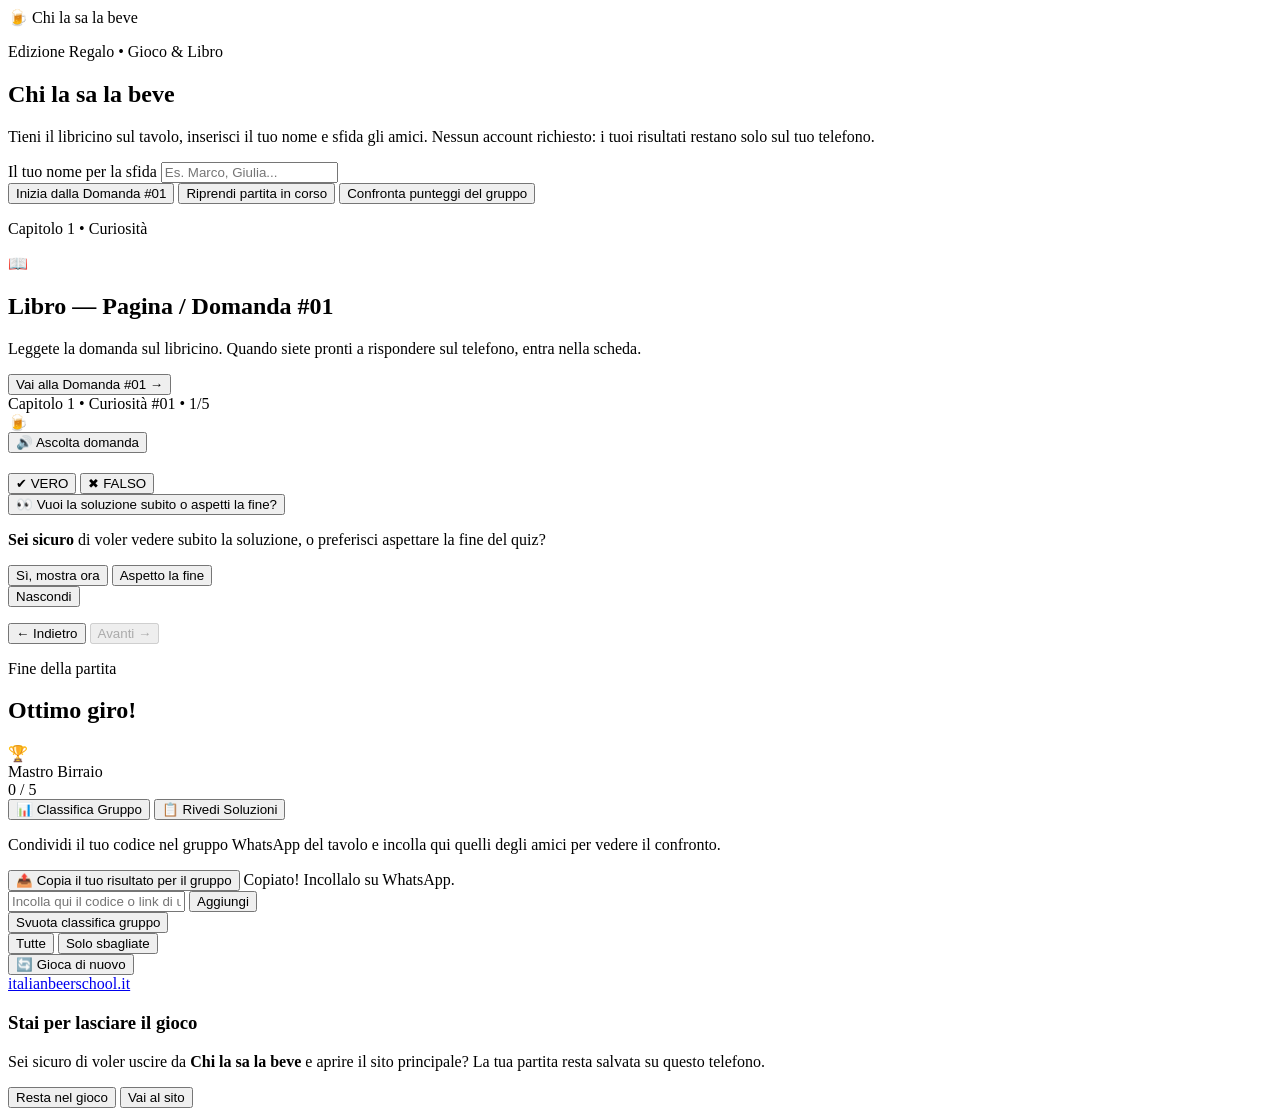
==== index.html @ 8d37fe2a "Create index.html" ====
<!DOCTYPE html>
<html lang="it">
<head>
  <meta charset="UTF-8" />
  <meta name="viewport" content="width=device-width, initial-scale=1.0" />
  <title>Chi la sa la beve — Quiz sulla Birra</title>
  <link rel="stylesheet" href="css/stile.css" />
</head>
<body>
  <div class="app-overlay">
    <main class="container">
      <!-- HEADER MINIMALE -->
      <header class="topbar">
        <span class="brand">🍺 Chi la sa la beve</span>
        <span id="player-badge-top" class="player-pill hidden"></span>
      </header>

      <!-- 1. SCHERMATA INGRESSO -->
      <section id="view-welcome" class="card view">
        <p class="eyebrow">Edizione Regalo • Gioco &amp; Libro</p>
        <h1>Chi la sa la beve</h1>
        <p class="subtitle">
          Tieni il libricino sul tavolo, inserisci il tuo nome e sfida gli amici.
          Nessun account richiesto: i tuoi risultati restano solo sul tuo telefono.
        </p>

        <div class="field-group">
          <label for="player-name">Il tuo nome per la sfida</label>
          <input
            type="text"
            id="player-name"
            placeholder="Es. Marco, Giulia..."
            maxlength="20"
            autocomplete="off"
          />
        </div>

        <button id="btn-start" class="btn btn-primary" type="button">
          Inizia dalla Domanda #01
        </button>

        <button id="btn-resume" class="btn btn-secondary hidden" type="button">
          Riprendi partita in corso
        </button>

        <button id="btn-open-group-home" class="btn btn-ghost" type="button">
          Confronta punteggi del gruppo
        </button>
      </section>

      <!-- 2. SCHERMATA PONTE LIBRO -> DOMANDA -->
      <section id="view-bridge" class="card view hidden">
        <div class="progress-bar">
          <div id="bridge-progress-fill" class="progress-fill"></div>
        </div>
        <p id="bridge-chapter" class="eyebrow">Capitolo 1 • Curiosità</p>
        <div class="book-callout">
          <span class="book-icon">📖</span>
          <h2 id="bridge-title">Libro — Pagina / Domanda #01</h2>
          <p class="subtitle">
            Leggete la domanda sul libricino. Quando siete pronti a rispondere sul telefono, entra nella scheda.
          </p>
        </div>

        <button id="btn-enter-question" class="btn btn-primary" type="button">
          Vai alla Domanda #01 →
        </button>
      </section>

      <!-- 3. SCHERMATA DOMANDA -->
      <section id="view-question" class="card view hidden">
        <div class="question-meta">
          <span id="q-chapter" class="eyebrow">Capitolo 1 • Curiosità</span>
          <span id="q-counter" class="counter-pill">#01 • 1/5</span>
        </div>

        <!-- Immagine della singola domanda -->
        <div class="question-media">
          <img
            id="q-image"
            src="assets/img/domanda-01.webp"
            alt="Illustrazione della domanda"
            onerror="this.style.display='none'; document.getElementById('q-img-fallback').classList.remove('hidden');"
          />
          <div id="q-img-fallback" class="img-fallback hidden">🍺</div>
        </div>

        <!-- Pulsante Audio -->
        <div class="audio-row">
          <button id="btn-audio" class="btn-audio" type="button" aria-label="Ascolta la domanda">
            <span id="audio-icon">🔊</span>
            <span id="audio-label">Ascolta domanda</span>
          </button>
        </div>

        <!-- Testo Domanda -->
        <h2 id="q-text" class="question-text"></h2>

        <!-- Risposte Vero / Falso -->
        <div class="vf-grid">
          <button id="btn-true" class="btn btn-vf btn-true" type="button">
            ✔ VERO
          </button>
          <button id="btn-false" class="btn btn-vf btn-false" type="button">
            ✖ FALSO
          </button>
        </div>

        <!-- Opzione "Soluzione subito" con doppia conferma -->
        <div class="instant-box">
          <button id="btn-want-solution" class="btn btn-ghost small" type="button">
            👀 Vuoi la soluzione subito o aspetti la fine?
          </button>

          <div id="confirm-solution-box" class="confirm-panel hidden">
            <p>
              <strong>Sei sicuro</strong> di voler vedere subito la soluzione, o preferisci aspettare la fine del quiz?
            </p>
            <div class="confirm-actions">
              <button id="btn-confirm-reveal" class="btn btn-warning small" type="button">
                Sì, mostra ora
              </button>
              <button id="btn-cancel-reveal" class="btn btn-ghost small" type="button">
                Aspetto la fine
              </button>
            </div>
          </div>

          <div id="revealed-solution-box" class="solution-panel hidden">
            <div class="solution-header">
              <strong id="revealed-verdict"></strong>
              <button id="btn-hide-solution" class="link-btn" type="button">Nascondi</button>
            </div>
            <p id="revealed-explanation"></p>
          </div>
        </div>

        <div class="nav-footer">
          <button id="btn-prev" class="btn btn-ghost small" type="button">← Indietro</button>
          <button id="btn-next" class="btn btn-primary" type="button" disabled>
            Avanti →
          </button>
        </div>
      </section>

      <!-- 4. SCHERMATA RIEPILOGO & SOLUZIONI COMPATTE -->
      <section id="view-summary" class="card view hidden">
        <p class="eyebrow">Fine della partita</p>
        <h2 id="summary-heading">Ottimo giro!</h2>

        <div class="score-hero">
          <div id="player-badge-icon" class="badge-art">🏆</div>
          <div>
            <div id="player-rank-title" class="rank-title">Mastro Birraio</div>
            <div id="player-score-text" class="score-big">0 / 5</div>
          </div>
        </div>

        <div class="summary-tabs">
          <button id="tab-group" class="tab-btn active" type="button">
            📊 Classifica Gruppo
          </button>
          <button id="tab-review" class="tab-btn" type="button">
            📋 Rivedi Soluzioni
          </button>
        </div>

        <!-- PANNELLO A: GRAFICO E CONFRONTO GRUPPO -->
        <div id="panel-group" class="tab-panel">
          <p class="subtitle small">
            Condividi il tuo codice nel gruppo WhatsApp del tavolo e incolla qui quelli degli amici per vedere il confronto.
          </p>

          <div class="share-box">
            <button id="btn-copy-code" class="btn btn-primary small" type="button">
              📤 Copia il tuo risultato per il gruppo
            </button>
            <span id="copy-feedback" class="feedback-text hidden">Copiato! Incollalo su WhatsApp.</span>
          </div>

          <div class="import-box">
            <input
              type="text"
              id="friend-code-input"
              placeholder="Incolla qui il codice o link di un amico..."
            />
            <button id="btn-add-friend" class="btn btn-secondary small" type="button">
              Aggiungi
            </button>
          </div>

          <div id="group-chart" class="chart-list"></div>

          <button id="btn-reset-group" class="link-btn danger" type="button">
            Svuota classifica gruppo
          </button>
        </div>

        <!-- PANNELLO B: SOLUZIONI RAGGRUPPATE -->
        <div id="panel-review" class="tab-panel hidden">
          <div class="filter-row">
            <button id="filter-all" class="filter-pill active" type="button">Tutte</button>
            <button id="filter-wrong" class="filter-pill" type="button">Solo sbagliate</button>
          </div>
          <div id="review-list" class="review-list"></div>
        </div>

        <div class="nav-footer">
          <button id="btn-restart" class="btn btn-ghost small" type="button">
            🔄 Gioca di nuovo
          </button>
        </div>
      </section>

      <!-- FOOTER MINUSCOLO IN FONDO ALLA PAGINA -->
      <footer class="tiny-footer">
        <a
          href="https://italianbeerschool.it"
          id="leave-site-link"
          class="tiny-link"
          data-target-url="https://italianbeerschool.it"
        >
          italianbeerschool.it
        </a>
      </footer>

      <!-- MODALE DI CONFERMA USCITA -->
      <div id="leave-modal" class="modal-backdrop hidden" role="dialog" aria-modal="true">
        <div class="modal-box">
          <h3>Stai per lasciare il gioco</h3>
          <p class="subtitle small">
            Sei sicuro di voler uscire da <strong>Chi la sa la beve</strong> e aprire il sito principale? La tua partita resta salvata su questo telefono.
          </p>
          <div class="modal-actions">
            <button id="btn-cancel-leave" class="btn btn-secondary small" type="button">
              Resta nel gioco
            </button>
            <button id="btn-confirm-leave" class="btn btn-ghost small" type="button">
              Vai al sito
            </button>
          </div>
        </div>
      </div>
    </main>
  </div>

  <script src="js/app.js"></script>
</body>
</html>
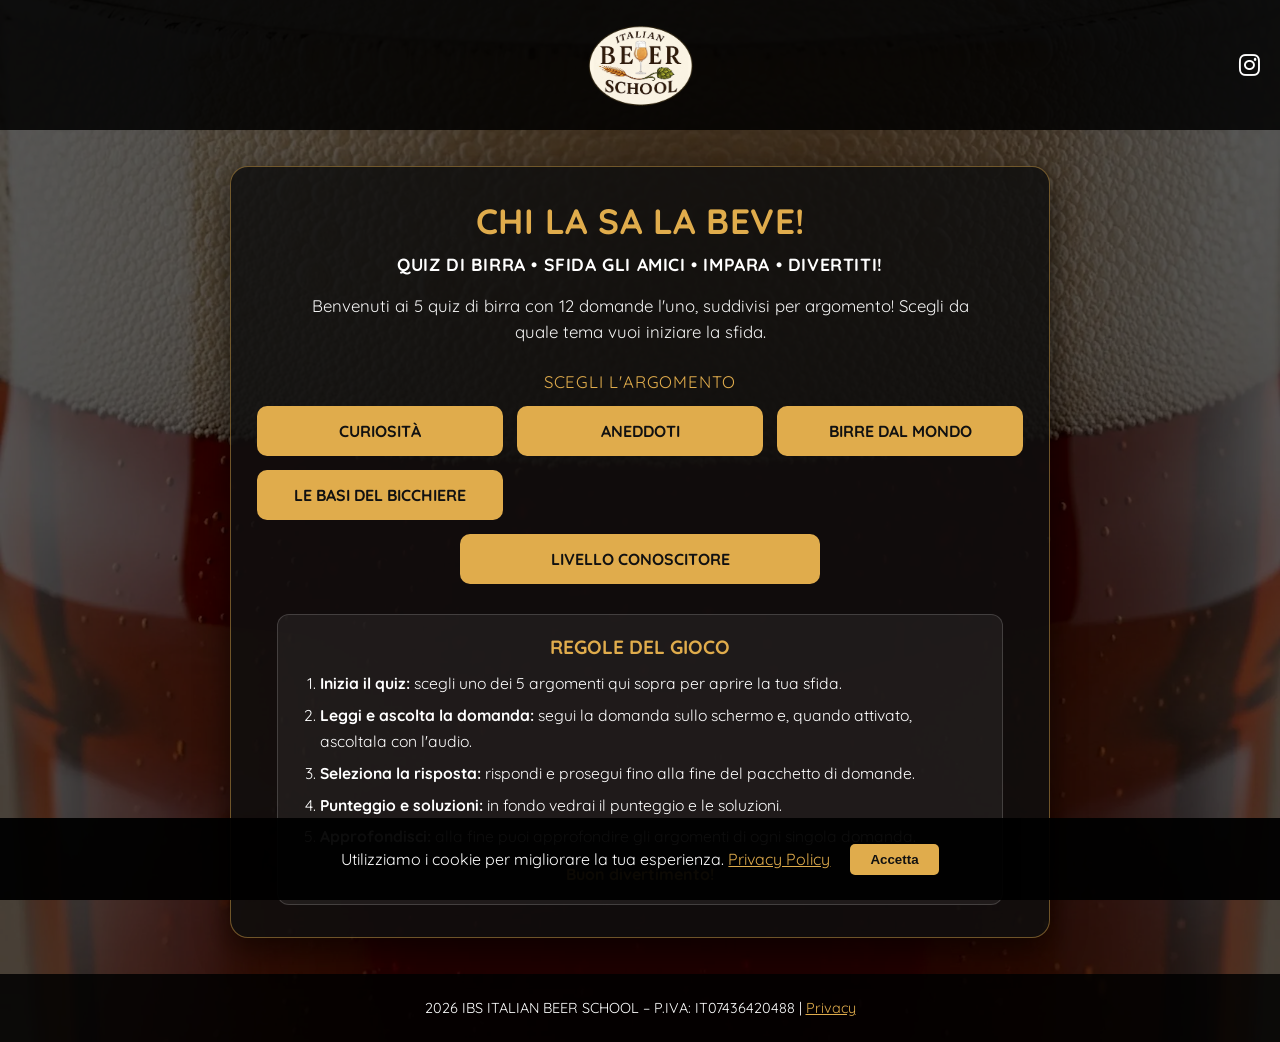
==== commit 37c7b57b: "Update index.html DA CAPO" ====
--- a/index.html
+++ b/index.html
@@ -1,249 +1,413 @@
 <!DOCTYPE html>
 <html lang="it">
 <head>
-  <meta charset="UTF-8" />
-  <meta name="viewport" content="width=device-width, initial-scale=1.0" />
-  <title>Chi la sa la beve — Quiz sulla Birra</title>
-  <link rel="stylesheet" href="css/stile.css" />
+    <!-- Google tag (gtag.js) -->
+    <script async src="https://www.googletagmanager.com/gtag/js?id=G-1Z1LYHFBGN"></script>
+    <script>
+      window.dataLayer = window.dataLayer || [];
+      function gtag(){dataLayer.push(arguments);}
+      gtag('js', new Date());
+      gtag('config', 'G-1Z1LYHFBGN');
+    </script>
+    <meta charset="UTF-8" />
+    <meta name="viewport" content="width=device-width, initial-scale=1.0" />
+    <title>Chi la sa la beve! - Italian Beer School</title>
+    <link rel="icon" type="image/png" href="favicon.png">
+    <link href="https://fonts.googleapis.com/css2?family=Quicksand:wght@400;600;700&display=swap" rel="stylesheet" />
+    <link rel="stylesheet" href="https://cdnjs.cloudflare.com/ajax/libs/font-awesome/6.0.0/css/all.min.css" />
+    <style>
+        /* --- STILE BASE --- */
+        html, body {
+            margin: 0;
+            padding: 0;
+            min-height: 100%;
+            font-family: 'Quicksand', sans-serif;
+            background: url('sfondo-birra-scuola.webp') no-repeat center center fixed;
+            background-size: cover;
+            color: #fff;
+            overflow-x: hidden;
+        }
+        .overlay {
+            display: flex;
+            flex-direction: column;
+            min-height: 100vh;
+            background-color: rgba(0, 0, 0, 0.65);
+            position: relative;
+            z-index: 1;
+        }
+
+        /* --- HEADER (SENZA MENU LATERALE) --- */
+        header {
+            display: flex;
+            justify-content: space-between;
+            align-items: center;
+            background-color: rgba(0, 0, 0, 0.85);
+            padding: 25px 20px;
+            position: relative;
+            z-index: 10;
+            min-height: 80px;
+        }
+        .header-spacer {
+            width: 30px;
+        }
+        .logo-container {
+            position: absolute;
+            left: 50%;
+            top: 50%;
+            transform: translate(-50%, -50%);
+        }
+        .logo-container img {
+            height: 90px;
+            display: block;
+            cursor: pointer;
+        }
+        .nav-right {
+            display: flex;
+            align-items: center;
+            gap: 20px;
+            z-index: 15;
+        }
+        .ig-link {
+            font-size: 1.5em;
+            color: #fff;
+            text-decoration: none;
+        }
+        .ig-link:hover {
+            color: #e0ac4c;
+        }
+
+        /* --- CONTENUTO BENVENUTO --- */
+        .content {
+            flex: 1;
+            display: flex;
+            align-items: center;
+            justify-content: center;
+            padding: 36px 20px;
+        }
+        .welcome-box {
+            width: 100%;
+            max-width: 820px;
+            background: rgba(15, 15, 15, 0.84);
+            border: 1px solid rgba(224, 172, 76, 0.45);
+            border-radius: 18px;
+            padding: 32px 26px;
+            box-sizing: border-box;
+            text-align: center;
+            box-shadow: 0 12px 32px rgba(0, 0, 0, 0.55);
+        }
+        .welcome-box h1 {
+            margin: 0 0 10px;
+            font-size: 2.2em;
+            color: #e0ac4c;
+            letter-spacing: 0.5px;
+        }
+        .tagline {
+            margin: 0 0 18px;
+            font-size: 1.1em;
+            font-weight: 700;
+            text-transform: uppercase;
+            letter-spacing: 0.6px;
+        }
+        .intro-text {
+            margin: 0 auto 26px;
+            max-width: 660px;
+            font-size: 1.05em;
+            line-height: 1.55;
+            color: #f3f3f3;
+        }
+
+        /* --- 5 PULSANTI ARGOMENTO --- */
+        .topics-title {
+            margin: 0 0 14px;
+            font-size: 1.05em;
+            text-transform: uppercase;
+            letter-spacing: 0.8px;
+            color: #e0ac4c;
+        }
+        .topics-grid {
+            display: grid;
+            grid-template-columns: repeat(auto-fit, minmax(210px, 1fr));
+            gap: 14px;
+            margin-bottom: 30px;
+        }
+        .topic-btn {
+            background: #e0ac4c;
+            color: #111;
+            border: none;
+            border-radius: 10px;
+            padding: 15px 16px;
+            font-family: 'Quicksand', sans-serif;
+            font-size: 1em;
+            font-weight: 700;
+            cursor: pointer;
+            transition: transform 0.15s ease, background-color 0.2s ease;
+        }
+        .topic-btn:hover {
+            background: #f0be5e;
+            transform: translateY(-2px);
+        }
+        .topic-btn:last-child:nth-child(odd) {
+            grid-column: 1 / -1;
+            max-width: 360px;
+            justify-self: center;
+            width: 100%;
+        }
+
+        /* --- REGOLE DEL GIOCO --- */
+        .rules-box {
+            background: rgba(255, 255, 255, 0.06);
+            border: 1px solid rgba(255, 255, 255, 0.16);
+            border-radius: 12px;
+            padding: 20px 22px;
+            text-align: left;
+            max-width: 680px;
+            margin: 0 auto;
+        }
+        .rules-box h2 {
+            margin: 0 0 12px;
+            font-size: 1.2em;
+            color: #e0ac4c;
+            text-align: center;
+        }
+        .rules-list {
+            margin: 0;
+            padding-left: 20px;
+            line-height: 1.65;
+            font-size: 0.98em;
+        }
+        .rules-list li {
+            margin-bottom: 6px;
+        }
+        .rules-outro {
+            margin: 14px 0 0;
+            text-align: center;
+            font-weight: 700;
+            color: #e0ac4c;
+        }
+
+        /* --- MODALE CONFERMA USCITA LOGO --- */
+        .modal-backdrop {
+            position: fixed;
+            inset: 0;
+            background: rgba(0, 0, 0, 0.78);
+            display: none;
+            align-items: center;
+            justify-content: center;
+            padding: 20px;
+            z-index: 2000;
+        }
+        .modal-backdrop.active {
+            display: flex;
+        }
+        .modal-card {
+            background: #181818;
+            border: 1px solid rgba(224, 172, 76, 0.5);
+            border-radius: 14px;
+            padding: 24px;
+            max-width: 400px;
+            width: 100%;
+            text-align: center;
+            box-shadow: 0 12px 30px rgba(0, 0, 0, 0.7);
+        }
+        .modal-card p {
+            margin: 0 0 20px;
+            font-size: 1.1em;
+            line-height: 1.45;
+        }
+        .modal-actions {
+            display: flex;
+            gap: 12px;
+            justify-content: center;
+        }
+        .btn-confirm {
+            background: #e0ac4c;
+            color: #111;
+            border: none;
+            border-radius: 8px;
+            padding: 10px 18px;
+            font-family: 'Quicksand', sans-serif;
+            font-weight: 700;
+            cursor: pointer;
+        }
+        .btn-cancel {
+            background: transparent;
+            color: #fff;
+            border: 1px solid rgba(255, 255, 255, 0.4);
+            border-radius: 8px;
+            padding: 10px 18px;
+            font-family: 'Quicksand', sans-serif;
+            font-weight: 700;
+            cursor: pointer;
+        }
+
+        /* --- FOOTER --- */
+        .footer {
+            background-color: rgba(0, 0, 0, 0.85);
+            text-align: center;
+            padding: 25px;
+            font-size: 0.9em;
+            margin-top: auto;
+        }
+
+        /* --- COOKIE BANNER --- */
+        #cookieBanner {
+            position: fixed;
+            bottom: 0;
+            left: 0;
+            width: 100%;
+            background: rgba(0, 0, 0, 0.95);
+            color: #fff;
+            padding: 15px;
+            display: none;
+            justify-content: center;
+            align-items: center;
+            gap: 20px;
+            z-index: 1000;
+            box-sizing: border-box;
+        }
+        #cookieBanner button {
+            background: #e0ac4c;
+            color: #111;
+            border: none;
+            padding: 8px 20px;
+            font-weight: bold;
+            cursor: pointer;
+            border-radius: 5px;
+        }
+
+        @media screen and (max-width: 800px) {
+            .logo-container img {
+                height: 65px;
+            }
+            .welcome-box {
+                padding: 24px 18px;
+            }
+            .welcome-box h1 {
+                font-size: 1.75em;
+            }
+        }
+    </style>
 </head>
 <body>
-  <div class="app-overlay">
-    <main class="container">
-      <!-- HEADER MINIMALE -->
-      <header class="topbar">
-        <span class="brand">🍺 Chi la sa la beve</span>
-        <span id="player-badge-top" class="player-pill hidden"></span>
-      </header>
-
-      <!-- 1. SCHERMATA INGRESSO -->
-      <section id="view-welcome" class="card view">
-        <p class="eyebrow">Edizione Regalo • Gioco &amp; Libro</p>
-        <h1>Chi la sa la beve</h1>
-        <p class="subtitle">
-          Tieni il libricino sul tavolo, inserisci il tuo nome e sfida gli amici.
-          Nessun account richiesto: i tuoi risultati restano solo sul tuo telefono.
-        </p>
-
-        <div class="field-group">
-          <label for="player-name">Il tuo nome per la sfida</label>
-          <input
-            type="text"
-            id="player-name"
-            placeholder="Es. Marco, Giulia..."
-            maxlength="20"
-            autocomplete="off"
-          />
+    <div class="overlay">
+        <header>
+            <div class="header-spacer" aria-hidden="true"></div>
+            <div class="logo-container">
+                <a href="https://italianbeerschool.it" id="logo-leave-link" data-url="https://italianbeerschool.it" title="Torna a Italian Beer School">
+                    <img src="Logo-IBS-italian-beer-school-firenze.png" alt="Logo IBS" />
+                </a>
+            </div>
+            <div class="nav-right">
+                <a href="https://www.instagram.com/italianbeerschool/?hl=en" target="_blank" rel="noopener" class="ig-link" aria-label="Instagram">
+                    <i class="fab fa-instagram"></i>
+                </a>
+            </div>
+        </header>
+
+        <main class="content">
+            <section class="welcome-box">
+                <h1>CHI LA SA LA BEVE!</h1>
+                <p class="tagline">Quiz di birra • Sfida gli amici • Impara • Divertiti!</p>
+                <p class="intro-text">
+                    Benvenuti ai 5 quiz di birra con 12 domande l'uno, suddivisi per argomento!
+                    Scegli da quale tema vuoi iniziare la sfida.
+                </p>
+
+                <p class="topics-title">Scegli l'argomento</p>
+                <div class="topics-grid">
+                    <button type="button" class="topic-btn" data-topic="curiosita">CURIOSITÀ</button>
+                    <button type="button" class="topic-btn" data-topic="aneddoti">ANEDDOTI</button>
+                    <button type="button" class="topic-btn" data-topic="birre-dal-mondo">BIRRE DAL MONDO</button>
+                    <button type="button" class="topic-btn" data-topic="basi-del-bicchiere">LE BASI DEL BICCHIERE</button>
+                    <button type="button" class="topic-btn" data-topic="livello-conoscitore">LIVELLO CONOSCITORE</button>
+                </div>
+
+                <div class="rules-box">
+                    <h2>REGOLE DEL GIOCO</h2>
+                    <ol class="rules-list">
+                        <li><strong>Inizia il quiz:</strong> scegli uno dei 5 argomenti qui sopra per aprire la tua sfida.</li>
+                        <li><strong>Leggi e ascolta la domanda:</strong> segui la domanda sullo schermo e, quando attivato, ascoltala con l'audio.</li>
+                        <li><strong>Seleziona la risposta:</strong> rispondi e prosegui fino alla fine del pacchetto di domande.</li>
+                        <li><strong>Punteggio e soluzioni:</strong> in fondo vedrai il punteggio e le soluzioni.</li>
+                        <li><strong>Approfondisci:</strong> alla fine puoi approfondire gli argomenti di ogni singola domanda.</li>
+                    </ol>
+                    <p class="rules-outro">Buon divertimento!</p>
+                </div>
+            </section>
+        </main>
+
+        <footer class="footer">
+            2026 IBS ITALIAN BEER SCHOOL – P.IVA: IT07436420488 | <a href="privacy.html" style="color:#e0ac4c">Privacy</a>
+        </footer>
+    </div>
+
+    <!-- MODALE CONFERMA USCITA DAL LOGO -->
+    <div id="leaveModal" class="modal-backdrop" role="dialog" aria-modal="true" aria-labelledby="leaveModalText">
+        <div class="modal-card">
+            <p id="leaveModalText">Vuoi davvero abbandonare il gioco?</p>
+            <div class="modal-actions">
+                <button type="button" id="btnCancelLeave" class="btn-cancel">Resta nel gioco</button>
+                <button type="button" id="btnConfirmLeave" class="btn-confirm">Esci al sito</button>
+            </div>
         </div>
-
-        <button id="btn-start" class="btn btn-primary" type="button">
-          Inizia dalla Domanda #01
-        </button>
-
-        <button id="btn-resume" class="btn btn-secondary hidden" type="button">
-          Riprendi partita in corso
-        </button>
-
-        <button id="btn-open-group-home" class="btn btn-ghost" type="button">
-          Confronta punteggi del gruppo
-        </button>
-      </section>
-
-      <!-- 2. SCHERMATA PONTE LIBRO -> DOMANDA -->
-      <section id="view-bridge" class="card view hidden">
-        <div class="progress-bar">
-          <div id="bridge-progress-fill" class="progress-fill"></div>
-        </div>
-        <p id="bridge-chapter" class="eyebrow">Capitolo 1 • Curiosità</p>
-        <div class="book-callout">
-          <span class="book-icon">📖</span>
-          <h2 id="bridge-title">Libro — Pagina / Domanda #01</h2>
-          <p class="subtitle">
-            Leggete la domanda sul libricino. Quando siete pronti a rispondere sul telefono, entra nella scheda.
-          </p>
-        </div>
-
-        <button id="btn-enter-question" class="btn btn-primary" type="button">
-          Vai alla Domanda #01 →
-        </button>
-      </section>
-
-      <!-- 3. SCHERMATA DOMANDA -->
-      <section id="view-question" class="card view hidden">
-        <div class="question-meta">
-          <span id="q-chapter" class="eyebrow">Capitolo 1 • Curiosità</span>
-          <span id="q-counter" class="counter-pill">#01 • 1/5</span>
-        </div>
-
-        <!-- Immagine della singola domanda -->
-        <div class="question-media">
-          <img
-            id="q-image"
-            src="assets/img/domanda-01.webp"
-            alt="Illustrazione della domanda"
-            onerror="this.style.display='none'; document.getElementById('q-img-fallback').classList.remove('hidden');"
-          />
-          <div id="q-img-fallback" class="img-fallback hidden">🍺</div>
-        </div>
-
-        <!-- Pulsante Audio -->
-        <div class="audio-row">
-          <button id="btn-audio" class="btn-audio" type="button" aria-label="Ascolta la domanda">
-            <span id="audio-icon">🔊</span>
-            <span id="audio-label">Ascolta domanda</span>
-          </button>
-        </div>
-
-        <!-- Testo Domanda -->
-        <h2 id="q-text" class="question-text"></h2>
-
-        <!-- Risposte Vero / Falso -->
-        <div class="vf-grid">
-          <button id="btn-true" class="btn btn-vf btn-true" type="button">
-            ✔ VERO
-          </button>
-          <button id="btn-false" class="btn btn-vf btn-false" type="button">
-            ✖ FALSO
-          </button>
-        </div>
-
-        <!-- Opzione "Soluzione subito" con doppia conferma -->
-        <div class="instant-box">
-          <button id="btn-want-solution" class="btn btn-ghost small" type="button">
-            👀 Vuoi la soluzione subito o aspetti la fine?
-          </button>
-
-          <div id="confirm-solution-box" class="confirm-panel hidden">
-            <p>
-              <strong>Sei sicuro</strong> di voler vedere subito la soluzione, o preferisci aspettare la fine del quiz?
-            </p>
-            <div class="confirm-actions">
-              <button id="btn-confirm-reveal" class="btn btn-warning small" type="button">
-                Sì, mostra ora
-              </button>
-              <button id="btn-cancel-reveal" class="btn btn-ghost small" type="button">
-                Aspetto la fine
-              </button>
-            </div>
-          </div>
-
-          <div id="revealed-solution-box" class="solution-panel hidden">
-            <div class="solution-header">
-              <strong id="revealed-verdict"></strong>
-              <button id="btn-hide-solution" class="link-btn" type="button">Nascondi</button>
-            </div>
-            <p id="revealed-explanation"></p>
-          </div>
-        </div>
-
-        <div class="nav-footer">
-          <button id="btn-prev" class="btn btn-ghost small" type="button">← Indietro</button>
-          <button id="btn-next" class="btn btn-primary" type="button" disabled>
-            Avanti →
-          </button>
-        </div>
-      </section>
-
-      <!-- 4. SCHERMATA RIEPILOGO & SOLUZIONI COMPATTE -->
-      <section id="view-summary" class="card view hidden">
-        <p class="eyebrow">Fine della partita</p>
-        <h2 id="summary-heading">Ottimo giro!</h2>
-
-        <div class="score-hero">
-          <div id="player-badge-icon" class="badge-art">🏆</div>
-          <div>
-            <div id="player-rank-title" class="rank-title">Mastro Birraio</div>
-            <div id="player-score-text" class="score-big">0 / 5</div>
-          </div>
-        </div>
-
-        <div class="summary-tabs">
-          <button id="tab-group" class="tab-btn active" type="button">
-            📊 Classifica Gruppo
-          </button>
-          <button id="tab-review" class="tab-btn" type="button">
-            📋 Rivedi Soluzioni
-          </button>
-        </div>
-
-        <!-- PANNELLO A: GRAFICO E CONFRONTO GRUPPO -->
-        <div id="panel-group" class="tab-panel">
-          <p class="subtitle small">
-            Condividi il tuo codice nel gruppo WhatsApp del tavolo e incolla qui quelli degli amici per vedere il confronto.
-          </p>
-
-          <div class="share-box">
-            <button id="btn-copy-code" class="btn btn-primary small" type="button">
-              📤 Copia il tuo risultato per il gruppo
-            </button>
-            <span id="copy-feedback" class="feedback-text hidden">Copiato! Incollalo su WhatsApp.</span>
-          </div>
-
-          <div class="import-box">
-            <input
-              type="text"
-              id="friend-code-input"
-              placeholder="Incolla qui il codice o link di un amico..."
-            />
-            <button id="btn-add-friend" class="btn btn-secondary small" type="button">
-              Aggiungi
-            </button>
-          </div>
-
-          <div id="group-chart" class="chart-list"></div>
-
-          <button id="btn-reset-group" class="link-btn danger" type="button">
-            Svuota classifica gruppo
-          </button>
-        </div>
-
-        <!-- PANNELLO B: SOLUZIONI RAGGRUPPATE -->
-        <div id="panel-review" class="tab-panel hidden">
-          <div class="filter-row">
-            <button id="filter-all" class="filter-pill active" type="button">Tutte</button>
-            <button id="filter-wrong" class="filter-pill" type="button">Solo sbagliate</button>
-          </div>
-          <div id="review-list" class="review-list"></div>
-        </div>
-
-        <div class="nav-footer">
-          <button id="btn-restart" class="btn btn-ghost small" type="button">
-            🔄 Gioca di nuovo
-          </button>
-        </div>
-      </section>
-
-      <!-- FOOTER MINUSCOLO IN FONDO ALLA PAGINA -->
-      <footer class="tiny-footer">
-        <a
-          href="https://italianbeerschool.it"
-          id="leave-site-link"
-          class="tiny-link"
-          data-target-url="https://italianbeerschool.it"
-        >
-          italianbeerschool.it
-        </a>
-      </footer>
-
-      <!-- MODALE DI CONFERMA USCITA -->
-      <div id="leave-modal" class="modal-backdrop hidden" role="dialog" aria-modal="true">
-        <div class="modal-box">
-          <h3>Stai per lasciare il gioco</h3>
-          <p class="subtitle small">
-            Sei sicuro di voler uscire da <strong>Chi la sa la beve</strong> e aprire il sito principale? La tua partita resta salvata su questo telefono.
-          </p>
-          <div class="modal-actions">
-            <button id="btn-cancel-leave" class="btn btn-secondary small" type="button">
-              Resta nel gioco
-            </button>
-            <button id="btn-confirm-leave" class="btn btn-ghost small" type="button">
-              Vai al sito
-            </button>
-          </div>
-        </div>
-      </div>
-    </main>
-  </div>
-
-  <script src="js/app.js"></script>
+    </div>
+
+    <div id="cookieBanner">
+        <p>Utilizziamo i cookie per migliorare la tua esperienza. <a href="privacy.html" style="color:#e0ac4c">Privacy Policy</a></p>
+        <button id="acceptBtn">Accetta</button>
+    </div>
+
+    <script>
+        // Conferma uscita cliccando sul logo centrale
+        const logoLink = document.getElementById('logo-leave-link');
+        const leaveModal = document.getElementById('leaveModal');
+        const btnCancelLeave = document.getElementById('btnCancelLeave');
+        const btnConfirmLeave = document.getElementById('btnConfirmLeave');
+        let targetSiteUrl = logoLink ? (logoLink.dataset.url || logoLink.href) : 'https://italianbeerschool.it';
+
+        if (logoLink && leaveModal) {
+            logoLink.addEventListener('click', (e) => {
+                e.preventDefault();
+                targetSiteUrl = logoLink.dataset.url || logoLink.href;
+                leaveModal.classList.add('active');
+            });
+
+            btnCancelLeave.addEventListener('click', () => {
+                leaveModal.classList.remove('active');
+            });
+
+            btnConfirmLeave.addEventListener('click', () => {
+                window.location.href = targetSiteUrl;
+            });
+
+            leaveModal.addEventListener('click', (e) => {
+                if (e.target === leaveModal) {
+                    leaveModal.classList.remove('active');
+                }
+            });
+        }
+
+        // Selezione argomento (pronto per collegare le pagine/sezioni dei 5 quiz)
+        document.querySelectorAll('.topic-btn').forEach((btn) => {
+            btn.addEventListener('click', () => {
+                const topic = btn.dataset.topic;
+                sessionStorage.setItem('clsb_selected_topic', topic);
+                // Quando avremo la pagina o la sezione del quiz, reindirizzeremo qui:
+                // window.location.href = 'quiz.html?topic=' + encodeURIComponent(topic);
+                alert('Argomento selezionato: ' + btn.textContent.trim() + '. Ora prepariamo la pagina di gioco!');
+            });
+        });
+
+        // Cookie banner
+        const banner = document.getElementById('cookieBanner');
+        const btn = document.getElementById('acceptBtn');
+        if (!localStorage.getItem('cookiesAccepted')) {
+            banner.style.display = 'flex';
+        }
+        btn.onclick = () => {
+            localStorage.setItem('cookiesAccepted', 'true');
+            banner.style.display = 'none';
+        };
+    </script>
 </body>
 </html>
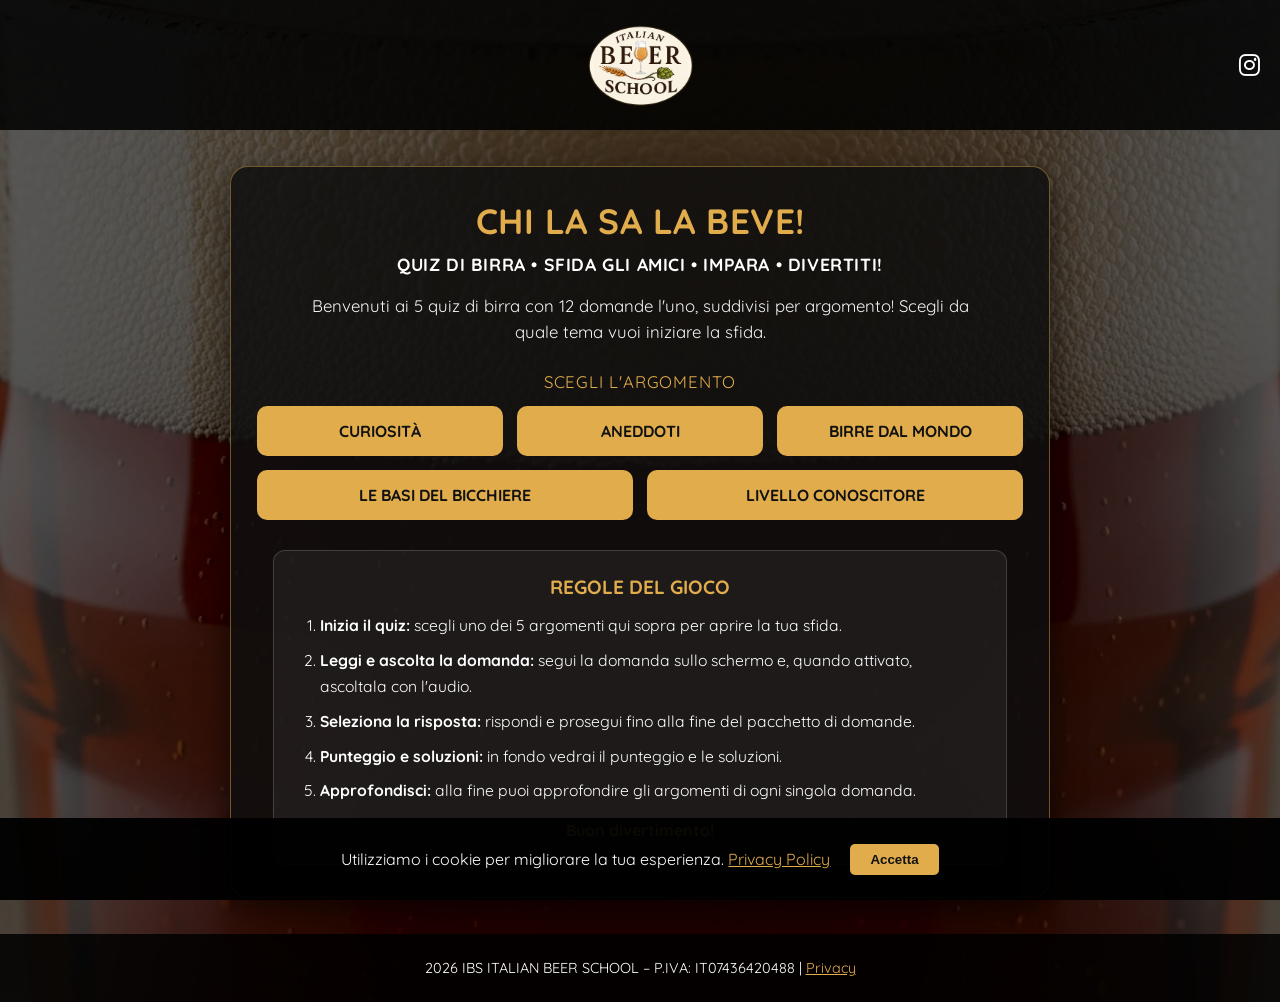
==== commit d741c0fc: "Update index.html perfetta. solo piccolo aggiustamento layout" ====
--- a/index.html
+++ b/index.html
@@ -116,7 +116,7 @@
             color: #f3f3f3;
         }
 
-        /* --- 5 PULSANTI ARGOMENTO --- */
+        /* --- 5 PULSANTI ARGOMENTO (3 SOPRA + 2 SOTTO SU DESKTOP) --- */
         .topics-title {
             margin: 0 0 14px;
             font-size: 1.05em;
@@ -126,11 +126,12 @@
         }
         .topics-grid {
             display: grid;
-            grid-template-columns: repeat(auto-fit, minmax(210px, 1fr));
+            grid-template-columns: repeat(6, 1fr);
             gap: 14px;
             margin-bottom: 30px;
         }
         .topic-btn {
+            grid-column: span 2;
             background: #e0ac4c;
             color: #111;
             border: none;
@@ -140,17 +141,16 @@
             font-size: 1em;
             font-weight: 700;
             cursor: pointer;
-            transition: transform 0.15s ease, background-color 0.2s ease;
+            transition: transform 0.15s ease, background-color 0.2s ease, box-shadow 0.2s ease;
+        }
+        .topic-btn:nth-child(4),
+        .topic-btn:nth-child(5) {
+            grid-column: span 3;
         }
         .topic-btn:hover {
             background: #f0be5e;
             transform: translateY(-2px);
-        }
-        .topic-btn:last-child:nth-child(odd) {
-            grid-column: 1 / -1;
-            max-width: 360px;
-            justify-self: center;
-            width: 100%;
+            box-shadow: 0 6px 18px rgba(224, 172, 76, 0.35);
         }
 
         /* --- REGOLE DEL GIOCO --- */
@@ -158,13 +158,13 @@
             background: rgba(255, 255, 255, 0.06);
             border: 1px solid rgba(255, 255, 255, 0.16);
             border-radius: 12px;
-            padding: 20px 22px;
+            padding: 24px 26px;
             text-align: left;
             max-width: 680px;
             margin: 0 auto;
         }
         .rules-box h2 {
-            margin: 0 0 12px;
+            margin: 0 0 14px;
             font-size: 1.2em;
             color: #e0ac4c;
             text-align: center;
@@ -176,10 +176,10 @@
             font-size: 0.98em;
         }
         .rules-list li {
-            margin-bottom: 6px;
+            margin-bottom: 9px;
         }
         .rules-outro {
-            margin: 14px 0 0;
+            margin: 16px 0 0;
             text-align: center;
             font-weight: 700;
             color: #e0ac4c;
@@ -284,6 +284,17 @@
             }
             .welcome-box h1 {
                 font-size: 1.75em;
+            }
+        }
+
+        @media screen and (max-width: 640px) {
+            .topics-grid {
+                grid-template-columns: 1fr;
+            }
+            .topic-btn,
+            .topic-btn:nth-child(4),
+            .topic-btn:nth-child(5) {
+                grid-column: span 1;
             }
         }
     </style>
@@ -392,8 +403,6 @@
             btn.addEventListener('click', () => {
                 const topic = btn.dataset.topic;
                 sessionStorage.setItem('clsb_selected_topic', topic);
-                // Quando avremo la pagina o la sezione del quiz, reindirizzeremo qui:
-                // window.location.href = 'quiz.html?topic=' + encodeURIComponent(topic);
                 alert('Argomento selezionato: ' + btn.textContent.trim() + '. Ora prepariamo la pagina di gioco!');
             });
         });
